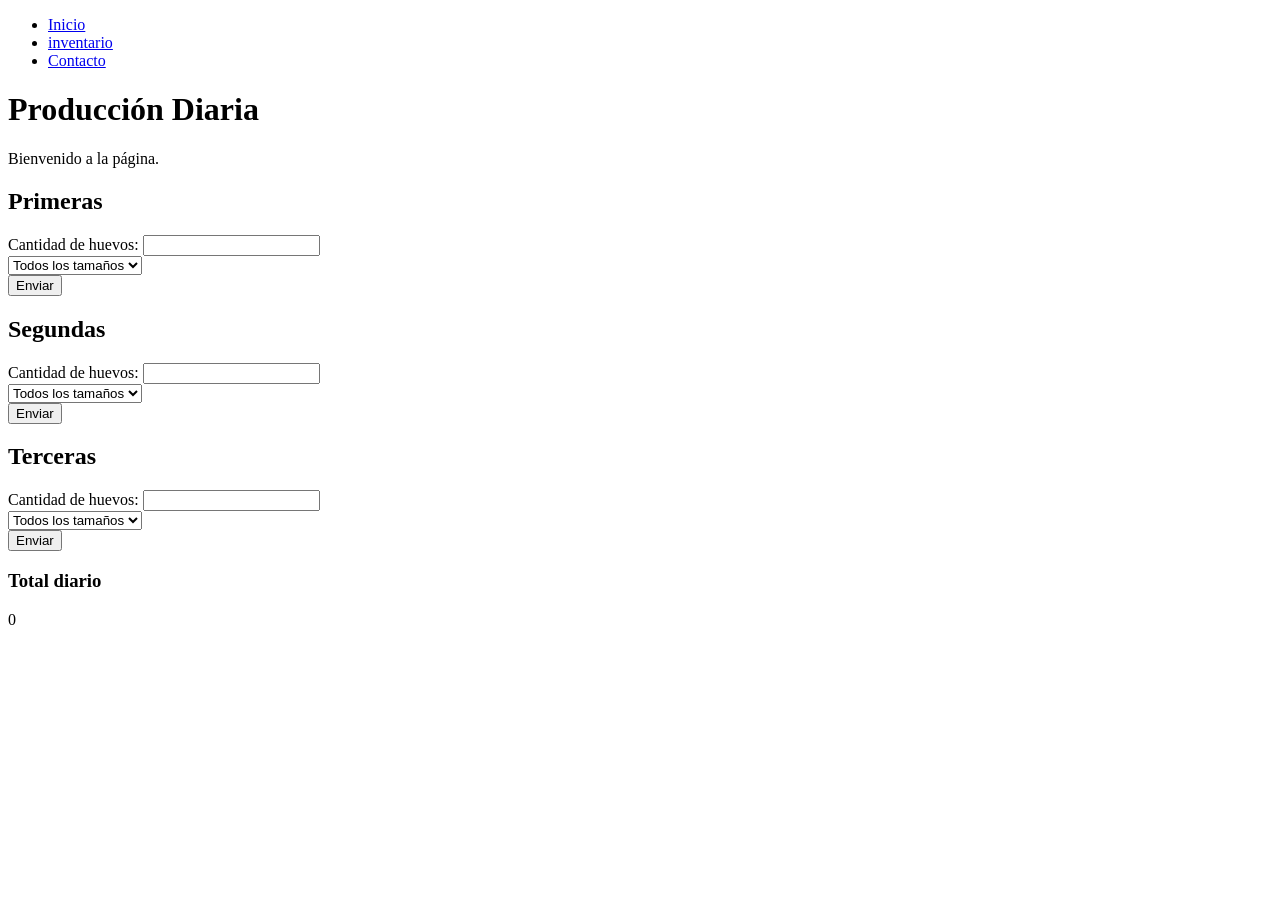
==== frontend/src/index.html @ 29f2573d "Update the new structure project" ====
<!DOCTYPE html>
<html lang="en">
<head>
    <meta charset="UTF-8">
    <meta name="viewport" content="width=device-width, initial-scale=1.0">
    <title>Contador de Huevos</title>

    <link rel="stylesheet" href="style.css">
</head>
<body class="content__wrapper">
    <header class="header__navbar">
        <nav>
            <ul class="navbar__list">
                <li><a href="index.html   " class="nav__item">Inicio</a></li>
                <li><a href="contador.html" class="nav__item">inventario</a></li>
                <li><a href="contacto.html" class="nav__item">Contacto</a></li>
            </ul>
        </nav>
    </header>

    <main class="main__content">
        <header class="main__header">
            <h1>Producción Diaria</h1>
            <p>Bienvenido a la página.</p>
        </header>
        
        <article class="galpon__uno galpon">
            <h2>Primeras</h2>
            <form class="form__egg" action="contador.html" method="post">
                <label for="cantidad">Cantidad de huevos:</label>
                <input type="number" id="cantidad" name="cantidad" required>
                <div>
                    <select name="tamaño" id="tamaño">
                        <option value="Pequeño">Todos los tamaños</option>
                        <option value="Pequeño">B</option>
                        <option value="Mediano">A</option>
                        <option value="Grande">AA</option>
                        <option value="extra">AAA</option>
                    </select>
                </div>
                <button type="submit">Enviar</button>
            </form>
        </article>

        <article class="galpon__dos galpon">
            <h2>Segundas</h2>
            <form class="form__egg" action="contador.html" method="post">
                <label for="cantidad">Cantidad de huevos:</label>
                <input type="number" id="cantidad" name="cantidad" required>
                <div>
                    <select name="tamaño" id="tamaño">
                        <option value="Pequeño">Todos los tamaños</option>
                        <option value="Pequeño">B</option>
                        <option value="Mediano">A</option>
                        <option value="Grande">AA</option>
                        <option value="extra">AAA</option>
                    </select>
                </div>
                <button type="submit">Enviar</button>
            </form>
        </article>

        <article class="galpon__tres galpon">
            <h2>Terceras</h2>
            <form class="form__egg" action="contador.html" method="post">
                <label for="cantidad">Cantidad de huevos:</label>
                <input type="number" id="cantidad" name="cantidad" required>
                <div>
                    <select name="tamaño" id="tamaño">
                        <option value="Pequeño">Todos los tamaños</option>
                        <option value="Pequeño">B</option>
                        <option value="Mediano">A</option>
                        <option value="Grande">AA</option>
                        <option value="extra">AAA</option>
                    </select>
                </div>
                <button type="submit">Enviar</button>
            </form>
        </article>
        <div class="total__diario">
            <h3>Total diario</h3>
            <p id="total">0</p>
        </div>
    </main>
    
</body>
</html>
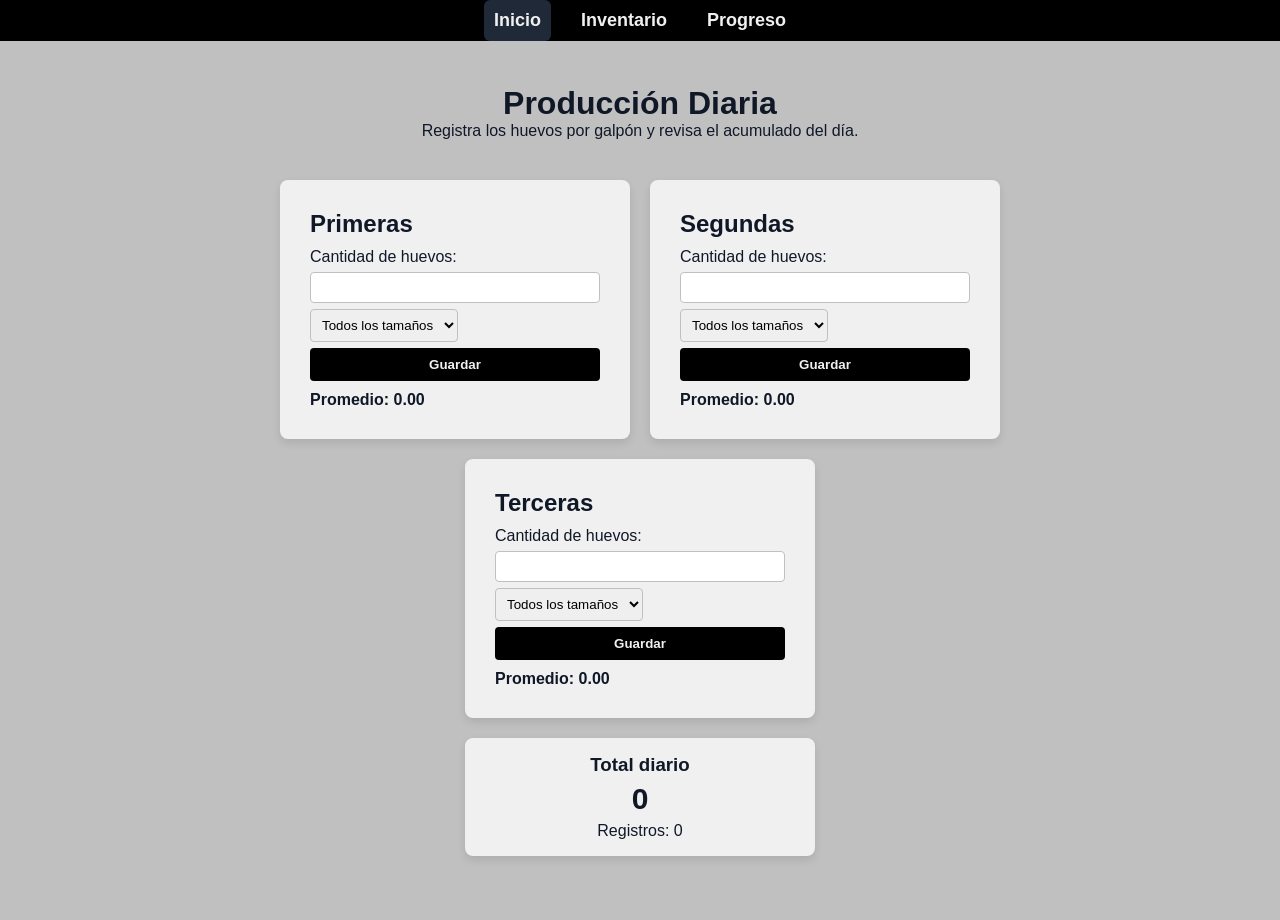
==== commit 05b9599e: "Update sections and SPA structure on script.js" ====
--- a/frontend/src/index.html
+++ b/frontend/src/index.html
@@ -1,87 +1,27 @@
 <!DOCTYPE html>
-<html lang="en">
+<html lang="es">
 <head>
     <meta charset="UTF-8">
     <meta name="viewport" content="width=device-width, initial-scale=1.0">
     <title>Contador de Huevos</title>
-
-    <link rel="stylesheet" href="style.css">
+    <link rel="stylesheet" href="../public/style.css">
+    <script src="./script.js" defer></script>
 </head>
 <body class="content__wrapper">
     <header class="header__navbar">
         <nav>
             <ul class="navbar__list">
-                <li><a href="index.html   " class="nav__item">Inicio</a></li>
-                <li><a href="contador.html" class="nav__item">inventario</a></li>
-                <li><a href="contacto.html" class="nav__item">Contacto</a></li>
+                <li><a href="#/inicio" class="nav__item" data-link data-route="/inicio">Inicio</a></li>
+                <li><a href="#/inventario" class="nav__item" data-link data-route="/inventario">Inventario</a></li>
+                <li><a href="#/progreso" class="nav__item" data-link data-route="/progreso">Progreso</a></li>
             </ul>
         </nav>
     </header>
-
-    <main class="main__content">
-        <header class="main__header">
-            <h1>Producción Diaria</h1>
-            <p>Bienvenido a la página.</p>
-        </header>
-        
-        <article class="galpon__uno galpon">
-            <h2>Primeras</h2>
-            <form class="form__egg" action="contador.html" method="post">
-                <label for="cantidad">Cantidad de huevos:</label>
-                <input type="number" id="cantidad" name="cantidad" required>
-                <div>
-                    <select name="tamaño" id="tamaño">
-                        <option value="Pequeño">Todos los tamaños</option>
-                        <option value="Pequeño">B</option>
-                        <option value="Mediano">A</option>
-                        <option value="Grande">AA</option>
-                        <option value="extra">AAA</option>
-                    </select>
-                </div>
-                <button type="submit">Enviar</button>
-            </form>
-        </article>
-
-        <article class="galpon__dos galpon">
-            <h2>Segundas</h2>
-            <form class="form__egg" action="contador.html" method="post">
-                <label for="cantidad">Cantidad de huevos:</label>
-                <input type="number" id="cantidad" name="cantidad" required>
-                <div>
-                    <select name="tamaño" id="tamaño">
-                        <option value="Pequeño">Todos los tamaños</option>
-                        <option value="Pequeño">B</option>
-                        <option value="Mediano">A</option>
-                        <option value="Grande">AA</option>
-                        <option value="extra">AAA</option>
-                    </select>
-                </div>
-                <button type="submit">Enviar</button>
-            </form>
-        </article>
-
-        <article class="galpon__tres galpon">
-            <h2>Terceras</h2>
-            <form class="form__egg" action="contador.html" method="post">
-                <label for="cantidad">Cantidad de huevos:</label>
-                <input type="number" id="cantidad" name="cantidad" required>
-                <div>
-                    <select name="tamaño" id="tamaño">
-                        <option value="Pequeño">Todos los tamaños</option>
-                        <option value="Pequeño">B</option>
-                        <option value="Mediano">A</option>
-                        <option value="Grande">AA</option>
-                        <option value="extra">AAA</option>
-                    </select>
-                </div>
-                <button type="submit">Enviar</button>
-            </form>
-        </article>
-        <div class="total__diario">
-            <h3>Total diario</h3>
-            <p id="total">0</p>
-        </div>
+    <main id="app" class="main__content" aria-live="polite">
+        <section class="view-message">
+            <h1>Cargando sección</h1>
+            <p>Inicializando la aplicación SPA.</p>
+        </section>
     </main>
-    
 </body>
 </html>
--- a/frontend/public/style.css
+++ b/frontend/public/style.css
@@ -0,0 +1,193 @@
+* {
+    box-sizing: border-box;
+}
+
+header, body, div, h1, h2, h3, p, article, section, ul, li, main, form, input, select, button {
+    margin: 0;
+    padding: 0;
+}
+.galpon__avg{
+    margin-top: 10px;
+    font-weight: 600;
+}
+
+
+:root{
+    --primary-color: #f0f0f0;
+    --secondary-color: #c0c0c0;
+    --navbar-color: #000000;
+    --text-color: #101828;
+    --active-color: #1f2937;
+    --success-color: #0f766e;
+    --error-color: #b42318;
+}
+
+
+/* Barra de navegación - Estilos */
+.content__wrapper{
+    display: flex;
+    flex-direction: column;
+    align-items: center;
+    background-color: var(--secondary-color);
+    min-height: 100vh;
+    font-family: Arial, Helvetica, sans-serif;
+    color: var(--text-color);
+}
+
+.header__navbar{
+    display: flex;
+    justify-content: center;
+    background-color: var(--navbar-color);
+    width: 100%;
+    position: sticky;
+    top: 0;
+}
+
+.navbar__list{
+    display: flex;
+    list-style: none;
+    gap: 20px;
+    padding: 0;
+}
+
+.nav__item{
+    display: inline-block;
+    padding: 10px;
+    cursor: pointer;
+    text-decoration: none;
+    color: var(--primary-color);
+    font-weight: bolder;
+    font-size: 18px;
+    border-radius: 6px;
+    transition: background-color 0.2s ease;
+}
+
+.nav__item:hover,
+.nav__item:focus-visible,
+.nav__item--active{
+    background-color: var(--active-color);
+}
+
+/* Contenido principal - Estilos */
+
+.main__content{
+    display: flex;
+    flex-direction: column;
+    align-items: center;
+    gap: 20px;
+    width: min(100%, 1100px);
+    padding: 24px 16px;
+}
+
+.main__header{
+    text-align: center;
+    margin: 20px;
+}
+.galpones__container{
+    display: flex;
+    flex-wrap: wrap;
+    justify-content: center;
+    gap: 20px;
+    width: 100%;
+}
+
+.galpon{
+    background-color: var(--primary-color);
+    box-shadow: 0 4px 8px rgba(0, 0, 0, 0.1);
+    padding: 30px;
+    border-radius: 8px;
+    width: min(100%, 350px);
+}
+
+.galpon h2{
+    margin-bottom: 10px;
+}
+
+.form__egg{
+    display: flex;
+    flex-direction: column;
+    gap: 6px;
+}
+
+.form__egg input,
+.form__egg select{
+    padding: 7px;
+    border: 1px solid var(--secondary-color);
+    border-radius: 4px;
+}
+
+.form__egg button{
+    padding: 9px;
+    background-color: var(--navbar-color);
+    color: var(--primary-color);
+    border: none;
+    border-radius: 4px;
+    cursor: pointer;
+    font-weight: bolder;
+}
+.form__egg button:hover{
+    opacity: 0.9;
+}
+
+.total__diario{
+    background-color: var(--primary-color);
+    box-shadow: 0 4px 8px rgba(0, 0, 0, 0.1);
+    border-radius: 8px;
+    width: min(100%, 350px);
+    text-align: center;
+    margin-bottom: 40px;
+    padding: 16px;
+}
+
+#total{
+    font-size: 30px;
+    font-weight: 700;
+    margin: 6px 0;
+}
+
+.view-message{
+    width: min(100%, 500px);
+    background-color: var(--primary-color);
+    border-radius: 8px;
+    text-align: center;
+    padding: 20px;
+    box-shadow: 0 4px 8px rgba(0, 0, 0, 0.1);
+}
+
+.inventory__summary{
+    margin-top: 0;
+}
+
+.inventory__result{
+    list-style: none;
+    display: grid;
+    gap: 8px;
+    margin-top: 10px;
+}
+
+.inventory__feedback{
+    margin-top: 10px;
+    font-weight: 600;
+    color: var(--success-color);
+}
+
+.inventory__feedback--error{
+    color: var(--error-color);
+}
+
+.progress__list{
+    margin-left: 18px;
+    display: grid;
+    gap: 8px;
+}
+
+@media (max-width: 768px) {
+    .navbar__list{
+        gap: 8px;
+    }
+
+    .nav__item{
+        font-size: 16px;
+        padding: 8px;
+    }
+}
